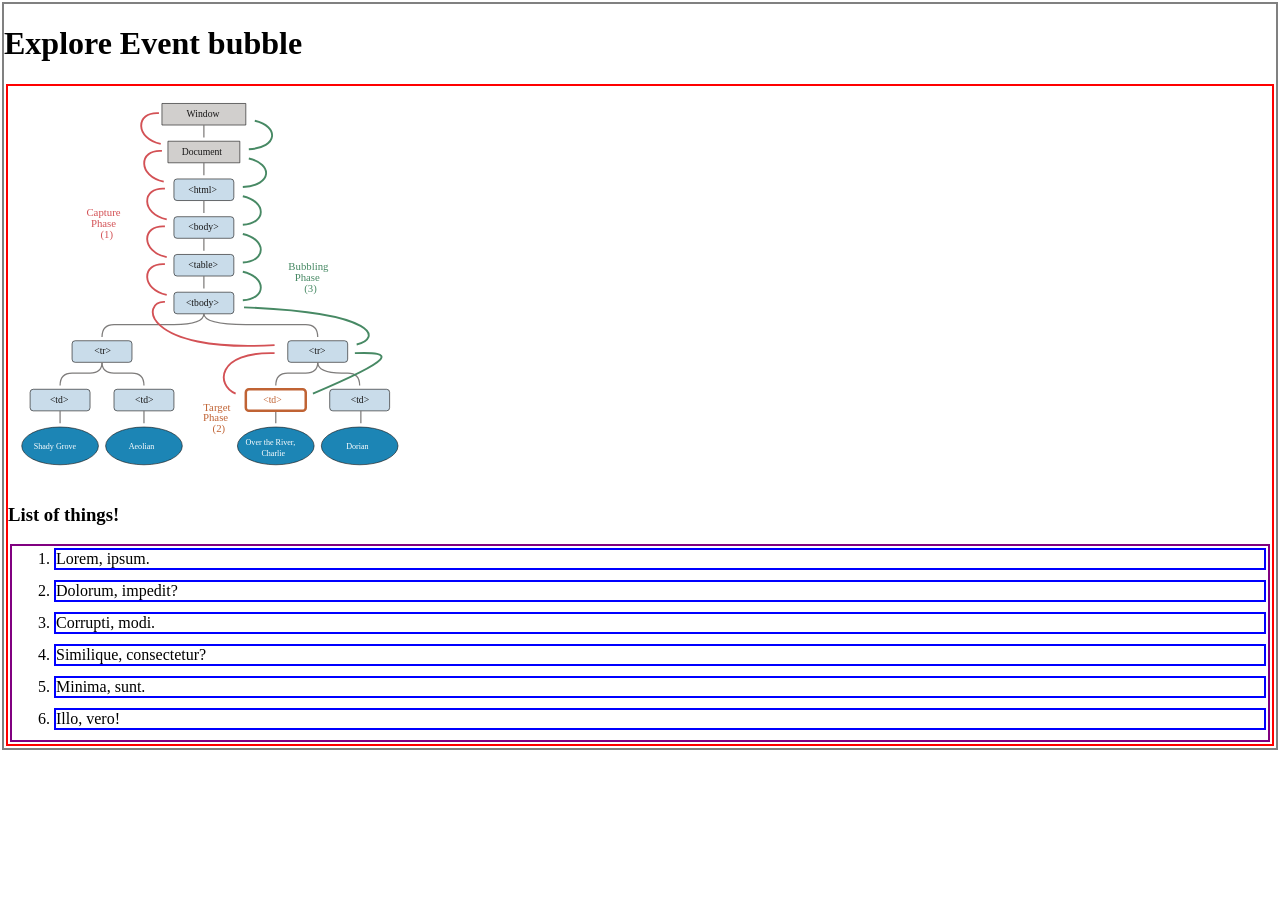
==== bubble.html @ 8e8b573b "event bubbling & stop propagate" ====
<!DOCTYPE html>
<html lang="en">

<head>
    <meta charset="UTF-8">
    <meta name="viewport" content="width=device-width, initial-scale=1.0">
    <title>Bubble</title>
    <style>
        body {
            margin: 2px;
            border: 2px solid gray;
        }

        section {
            margin: 2px;
            border: 2px solid red;
        }

        ol {
            margin: 2px;
            border: 2px solid purple;
        }

        li {
            margin: 2px;
            border: 2px solid blue;
            margin-bottom: 10px;
        }

        img {
            max-width: 400px;
            width: 100%;
            height: 100%;
        }
    </style>
</head>

<body id="body">

    <h1>Explore Event bubble</h1>

    <section id="list-container">
        <img src="./images/bubble.svg" alt="">
        <h3>List of things!</h3>
        <!-- ul>li#item-$*6>lorem2 -->
        <ol id="item-list">
            <li id="item-1">Lorem, ipsum.</li>
            <li id="item-2">Dolorum, impedit?</li>
            <li id="item-3">Corrupti, modi.</li>
            <li id="item-4">Similique, consectetur?</li>
            <li id="item-5">Minima, sunt.</li>
            <li id="item-6">Illo, vero!</li>
        </ol>
    </section>



    <script>
        // item-2 handler
        // এখানে item-2 click করলে -- list-2,ol,section,body ক্লিক হয়ে যাচ্ছে।
        // to stop - parameter event then,
        document.getElementById("item-2")
            .addEventListener("click", function (event) {
                event.stopPropagation()
                event.stopImmediatePropagation()
                console.log("Item 2 clicked")
            })

        // item-2 second click
        document.getElementById("item-2")
            .addEventListener("click", function (event) {
                console.log("Item 2 second clicked")
            })


        // list-item handler
        document.getElementById("item-list")
            .addEventListener("click", function () {
                console.log("ol clicked")
            })


        // section
        document.getElementById("list-container")
            .addEventListener("click", function () {
                console.log("section clicked")
            })

        // body
        document.getElementById("body")
            .addEventListener("click", function () {
                console.log("body clicked")
            })
    </script>
</body>

</html>
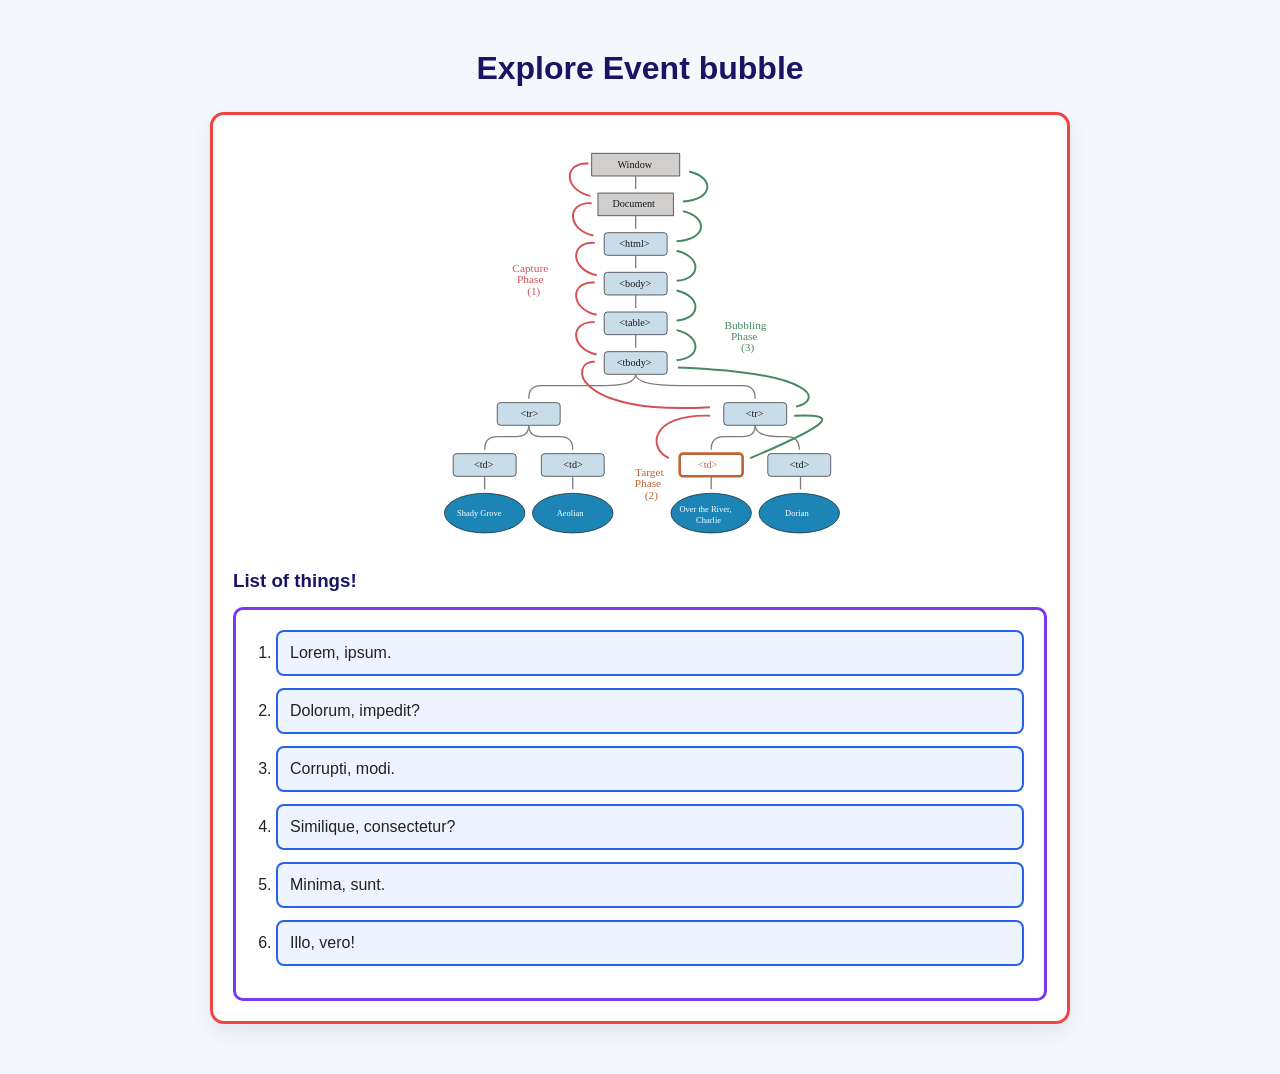
==== commit c035c501: "UX Enhance" ====
--- a/bubble.html
+++ b/bubble.html
@@ -5,32 +5,104 @@
     <meta charset="UTF-8">
     <meta name="viewport" content="width=device-width, initial-scale=1.0">
     <title>Bubble</title>
+
     <style>
+        * {
+            margin: 0;
+            padding: 0;
+            box-sizing: border-box;
+        }
+
         body {
-            margin: 2px;
-            border: 2px solid gray;
+            max-width: 900px;
+            margin: 30px auto;
+            padding: 20px;
+            font-family: Arial, Helvetica, sans-serif;
+            background: #f4f7fb;
+            color: #222;
+        }
+
+        h1 {
+            text-align: center;
+            margin-bottom: 25px;
+            color: #1B1464;
         }
 
         section {
-            margin: 2px;
-            border: 2px solid red;
+            background: #fff;
+            border: 3px solid #ef4444;
+            border-radius: 14px;
+            padding: 20px;
+            box-shadow: 0 8px 20px rgba(0, 0, 0, .08);
+        }
+
+        h3 {
+            margin: 20px 0 15px;
+            color: #1B1464;
         }
 
         ol {
-            margin: 2px;
-            border: 2px solid purple;
+            border: 3px solid #7c3aed;
+            border-radius: 10px;
+            padding: 20px 20px 20px 40px;
         }
 
         li {
-            margin: 2px;
-            border: 2px solid blue;
-            margin-bottom: 10px;
+            background: #eef4ff;
+            border: 2px solid #2563eb;
+            border-radius: 8px;
+            padding: 12px;
+            margin-bottom: 12px;
+            cursor: pointer;
+            transition: .3s;
+        }
+
+        li:hover {
+            background: #dbeafe;
+            transform: translateX(5px);
         }
 
         img {
-            max-width: 400px;
+            display: block;
             width: 100%;
-            height: 100%;
+            max-width: 420px;
+            margin: 0 auto 20px;
+        }
+
+        /* Tablet */
+        @media (max-width:768px) {
+            body {
+                padding: 15px;
+            }
+
+            h1 {
+                font-size: 28px;
+            }
+        }
+
+        /* Mobile */
+        @media (max-width:576px) {
+            body {
+                padding: 10px;
+            }
+
+            section,
+            ol,
+            li {
+                padding: 15px;
+            }
+
+            ol {
+                padding-left: 30px;
+            }
+
+            h1 {
+                font-size: 24px;
+            }
+
+            h3 {
+                font-size: 20px;
+            }
         }
     </style>
 </head>
